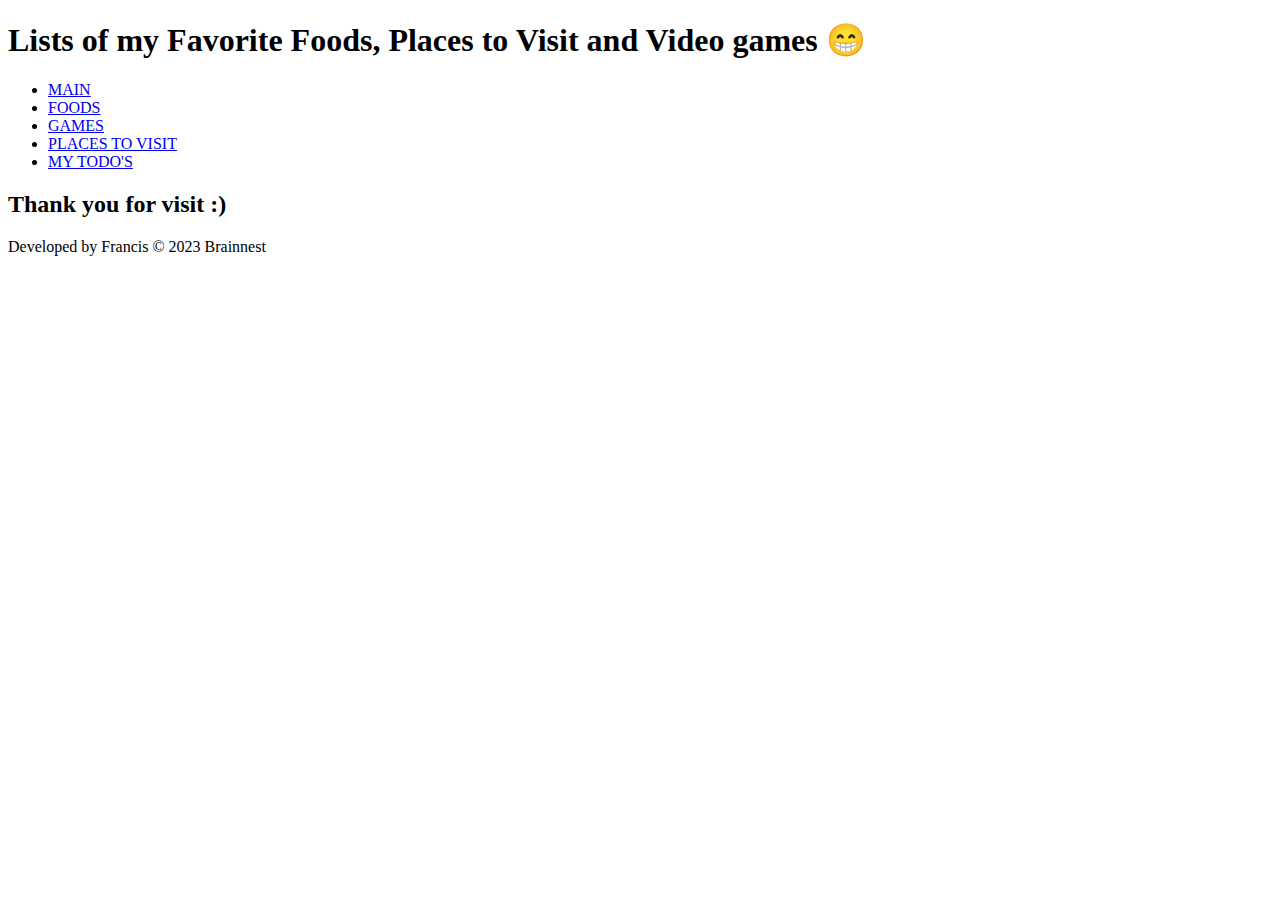
==== index.html @ e897d50c "Add files via upload" ====
<!DOCTYPE html>
<html lang="en">
<head>
    <meta charset="UTF-8">
    <meta http-equiv="X-UA-Compatible" content="IE=edge">
    <meta name="viewport" content="width=device-width, initial-scale=1.0">
    <title>Francis Pama: Lists Assignment</title>
</head>
<body>
    <header>
        <h1>Lists of my Favorite Foods, Places to Visit and Video games <span>&#x1F601;</span></h1>
        <nav>
            <ul>
                <li><a href="index.html">MAIN</a></li>
                <li><a href="foods.html">FOODS</a></li>
                <li><a href="games.html">GAMES</a></li>
                <li><a href="places-visit.html">PLACES TO VISIT</a></li>
                <li><a href="todos.html">MY TODO'S</a></li>
            </ul>
        </nav>
    </header>
    <main>
        <h2>Thank you for visit :)</h2>
    </main>
    <footer>
        <p>Developed by Francis &copy; <time datetime="2023">2023</time> Brainnest</p>
    </footer> 
</body>
</html>
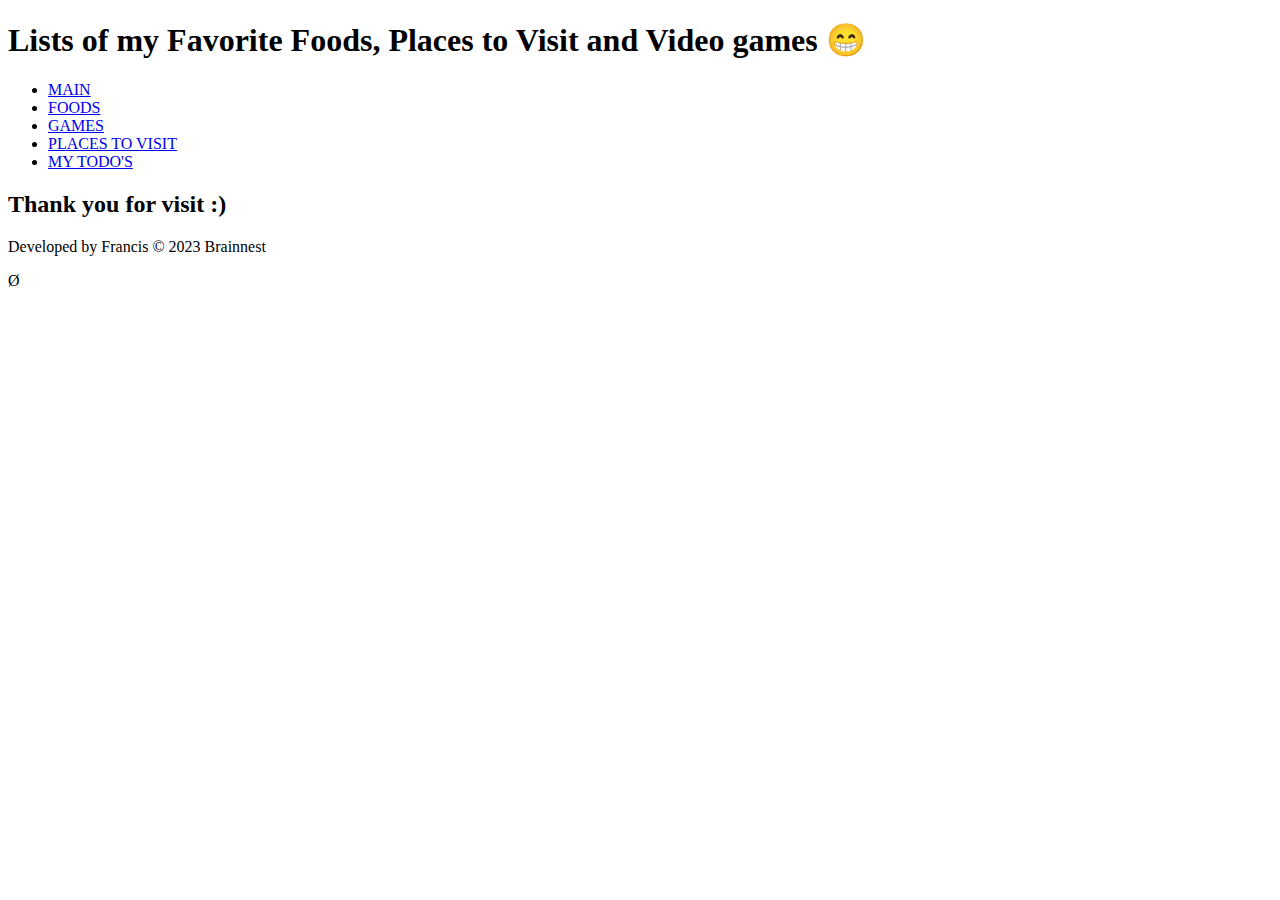
==== commit bb604c74: "1" ====
--- a/index.html
+++ b/index.html
@@ -24,6 +24,6 @@
     </main>
     <footer>
         <p>Developed by Francis &copy; <time datetime="2023">2023</time> Brainnest</p>
-    </footer> 
+    </footer>  Ø
 </body>
 </html>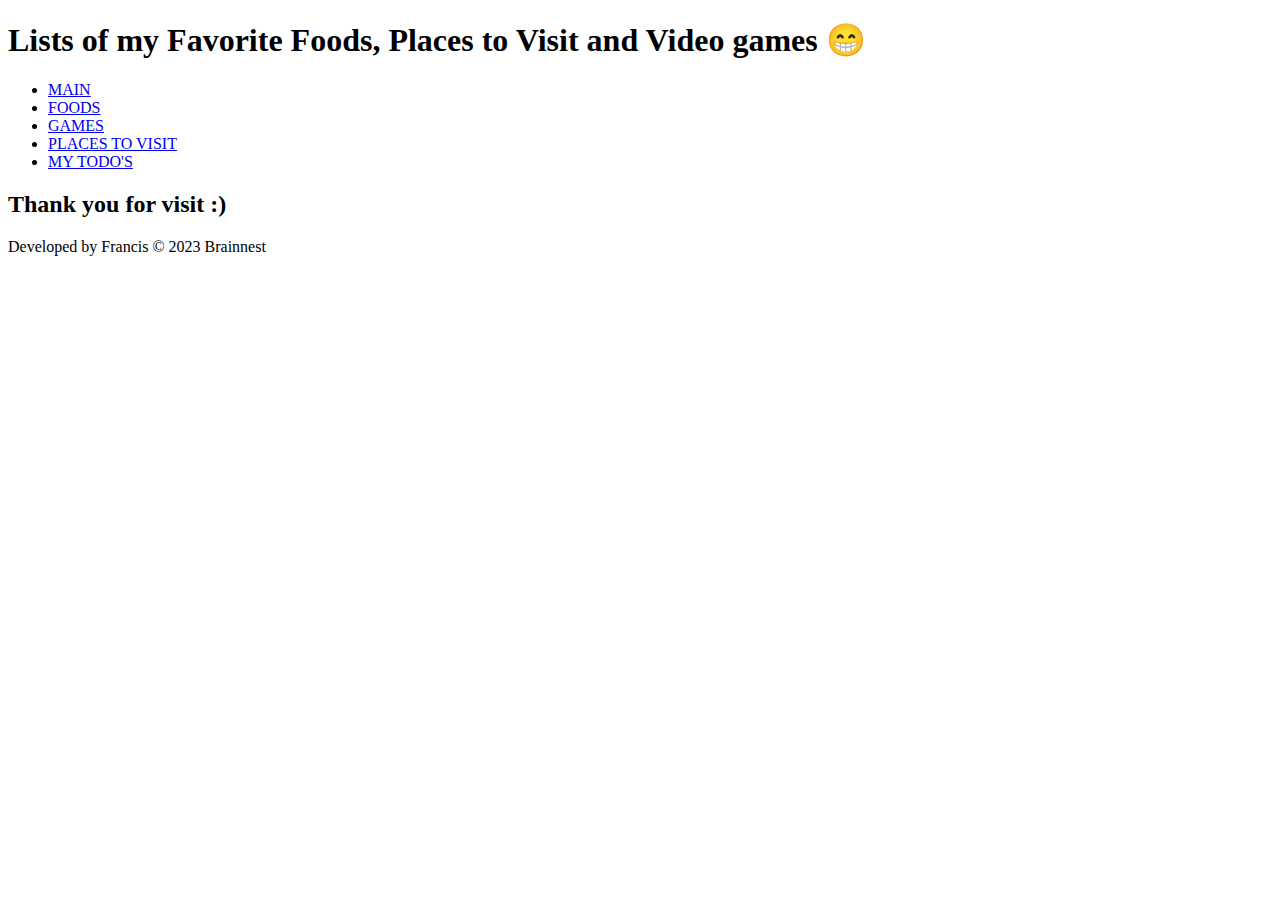
==== commit 8be2c7f0: "Merge branch 'main' of https://github.com/francisbcn/MY-WEBSITE" ====
--- a/index.html
+++ b/index.html
@@ -24,6 +24,6 @@
     </main>
     <footer>
         <p>Developed by Francis &copy; <time datetime="2023">2023</time> Brainnest</p>
-    </footer>  Ø
+    </footer> 
 </body>
 </html>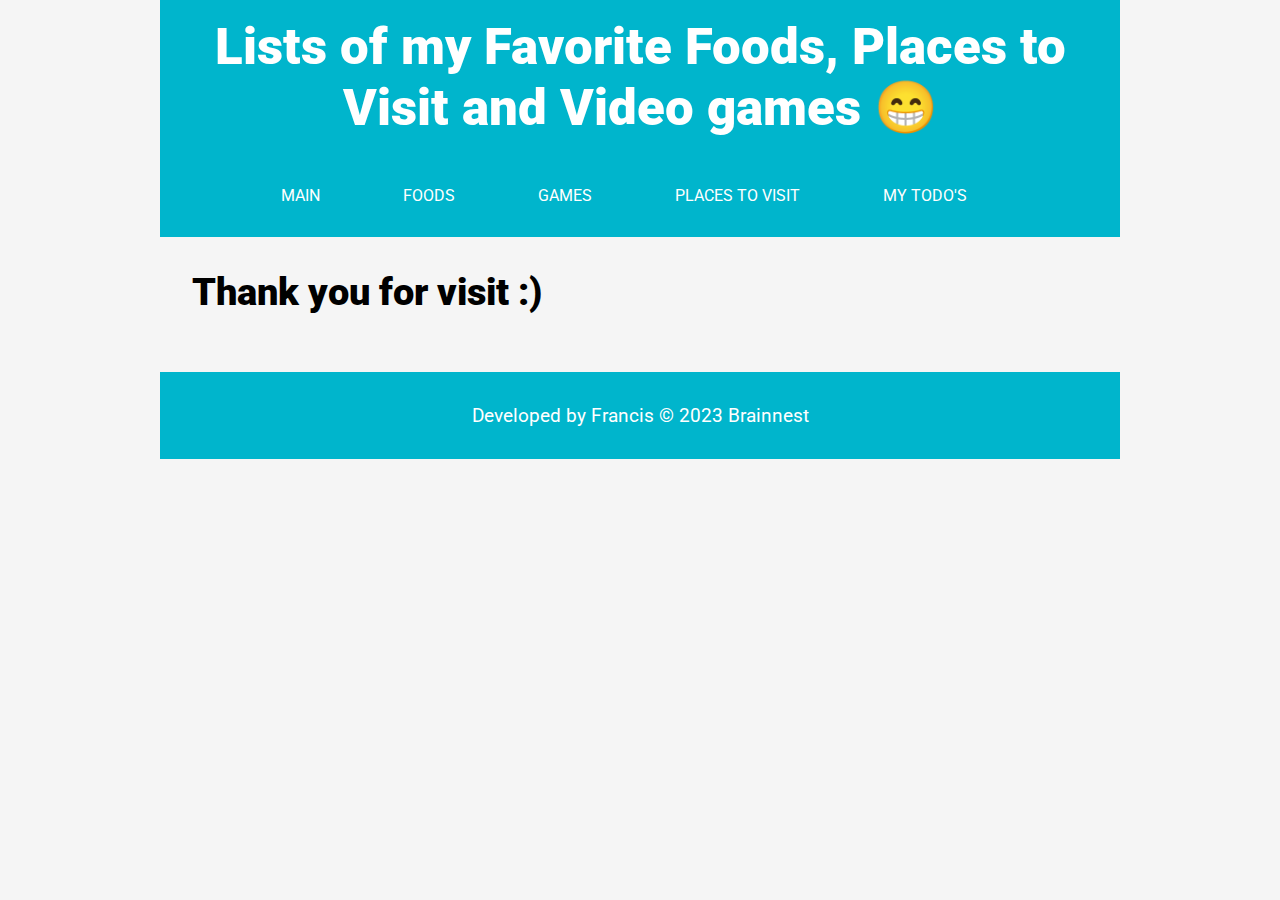
==== commit 8aad1348: "second" ====
--- a/index.html
+++ b/index.html
@@ -5,6 +5,7 @@
     <meta http-equiv="X-UA-Compatible" content="IE=edge">
     <meta name="viewport" content="width=device-width, initial-scale=1.0">
     <title>Francis Pama: Lists Assignment</title>
+    <link rel="stylesheet" type="text/css" href="css/style.css">
 </head>
 <body>
     <header>
--- a/css/style.css
+++ b/css/style.css
@@ -0,0 +1,228 @@
+/* FONTS*/
+@import url('https://fonts.googleapis.com/css2?family=Roboto:wght@300;400;500;700&display=swap');
+
+/* COLORS */
+:root {
+    --primary-color: #00B5CC; /* / light blue / */
+    --secondary-color: #F5F5F5; /* / light gray / */
+    --tertiary-color: #FFFFFF; /* / white / */
+    --accent-color: #008080; /* teal */
+    }
+
+/* GENERAL STYLES */
+*,
+*::before,
+*::after {
+box-sizing: border-box;
+margin: 0;
+padding: 0;
+}
+
+html {
+font-family: 'Roboto', sans-serif;
+font-size: 1rem;
+}
+
+body {
+background-color: var(--secondary-color);
+max-width: 960px;
+margin: 0 auto; 
+display: flex;
+flex-wrap: wrap; 
+flex-direction: column;
+}
+
+p {
+font-size: 1.2rem;
+margin-bottom: 1.6rem;
+}
+
+h1 {
+font-size: 3.2rem;
+font-weight: 900;
+text-align: center;
+width: 100%; 
+}
+
+h2 {
+font-size: 2.4rem;
+font-weight: 900;
+margin-bottom: 1.6rem;
+}
+
+h4 {
+font-size: 1.6rem;
+font-weight: 700;
+}
+
+
+/* HEADER & NAVIGATION */
+header {
+    background-color: var(--primary-color);
+    width: 100%;
+    height: auto;
+    display: flex;
+    justify-content: space-between;
+    align-items: center;
+    flex-direction: column;
+}
+
+header h1 {
+    color: var(--tertiary-color);
+    font-size: 3.2rem;
+    margin: 1rem 0;
+
+}
+
+nav {
+    display: flex;
+    align-items: center;
+}
+
+nav ul {
+    list-style: none;
+    display: flex;
+    justify-content: space-between;
+    margin: 2rem;
+}
+
+nav li {
+margin-right: 2rem; 
+}
+
+nav a {
+    color: var(--tertiary-color);
+    text-decoration: none;
+    padding: 1.6rem ;
+}
+
+nav a:hover {
+    color: var(--accent-color);
+    background-color: var(--secondary-color);
+    border-radius: 1rem;
+}
+    
+
+/* MAIN */
+
+main {
+    padding: 2rem;
+    display: flex;
+    flex-wrap: wrap;
+    flex-direction: column;
+}
+
+main a {
+    text-decoration: none;
+    color: var(--accent-color);
+    position: relative;
+    overflow: hidden;
+    }
+    
+main ul li a:hover {
+    color: var(--secondary-color);
+    text-shadow: 0 0 10px #fff;
+    letter-spacing: 2px;
+}
+    
+main ul li a:hover:before {
+    content: "🛍";
+    position: absolute;
+    top: 50%;
+    left: 50%;
+    transform: translate(-50%, -50%);
+    font-size: 40px;
+    opacity: 0;
+    transition: all 0.5s ease-in-out;
+}
+    
+main ul li a:hover:after {
+    content: "";
+    position: absolute;
+    top: 0;
+    left: 0;
+    width: 100%;
+    height: 100%;
+    background-color: var(--accent-color);
+    z-index: -1;
+    transform: scale(1.5);
+    transform-origin: top;
+    transition: transform 0.5s ease-in-out;
+}
+    
+main h4 {
+    color: var(--tertiary-color);
+    font-size: 1.4rem;
+    margin: 1rem 0;
+
+} 
+    
+main h4 a:hover {
+    color: var(--primary-color);
+    text-decoration: none;
+}
+    
+main ol {
+    list-style: none;
+    display: flex;
+    flex-wrap: wrap; 
+    justify-content: space-between;
+    flex-direction: column;
+}
+
+main li {
+    list-style: none;
+    color: var(--accent-color);
+    font-size: 1.4rem;
+    margin: 1rem 0;
+
+}
+    
+main ol li {
+    font-size: 1.6rem;
+    margin-bottom: 1.6rem;
+    display: flex;
+    align-items: center;
+}
+    
+main ol li img {
+    border-radius: 5rem; 
+    width: 12vw;
+    margin-right: 1.6rem;
+    transition: all 0.3s ease-in-out;
+}
+
+img:hover {
+    transform: scale(1.2); 
+    transition: all 0.3s ease-in-out;
+    background-color: #f4f4f4;
+    cursor: pointer;
+
+}
+    
+/* FOOTER */
+footer {
+    background-color: var(--primary-color);
+    color: var(--tertiary-color);
+    padding: 2rem;
+    text-align: center;
+}
+    
+footer p {
+    margin: 0;
+}
+    
+/* MEDIA QUERIES */
+@media screen and (max-width: 768px) {
+    body {
+    font-size: 1.4rem;
+    }
+    }
+    
+    @media screen and (max-width: 480px) {
+    nav ul {
+    flex-direction: column;
+    align-items: center;
+    }
+}
+
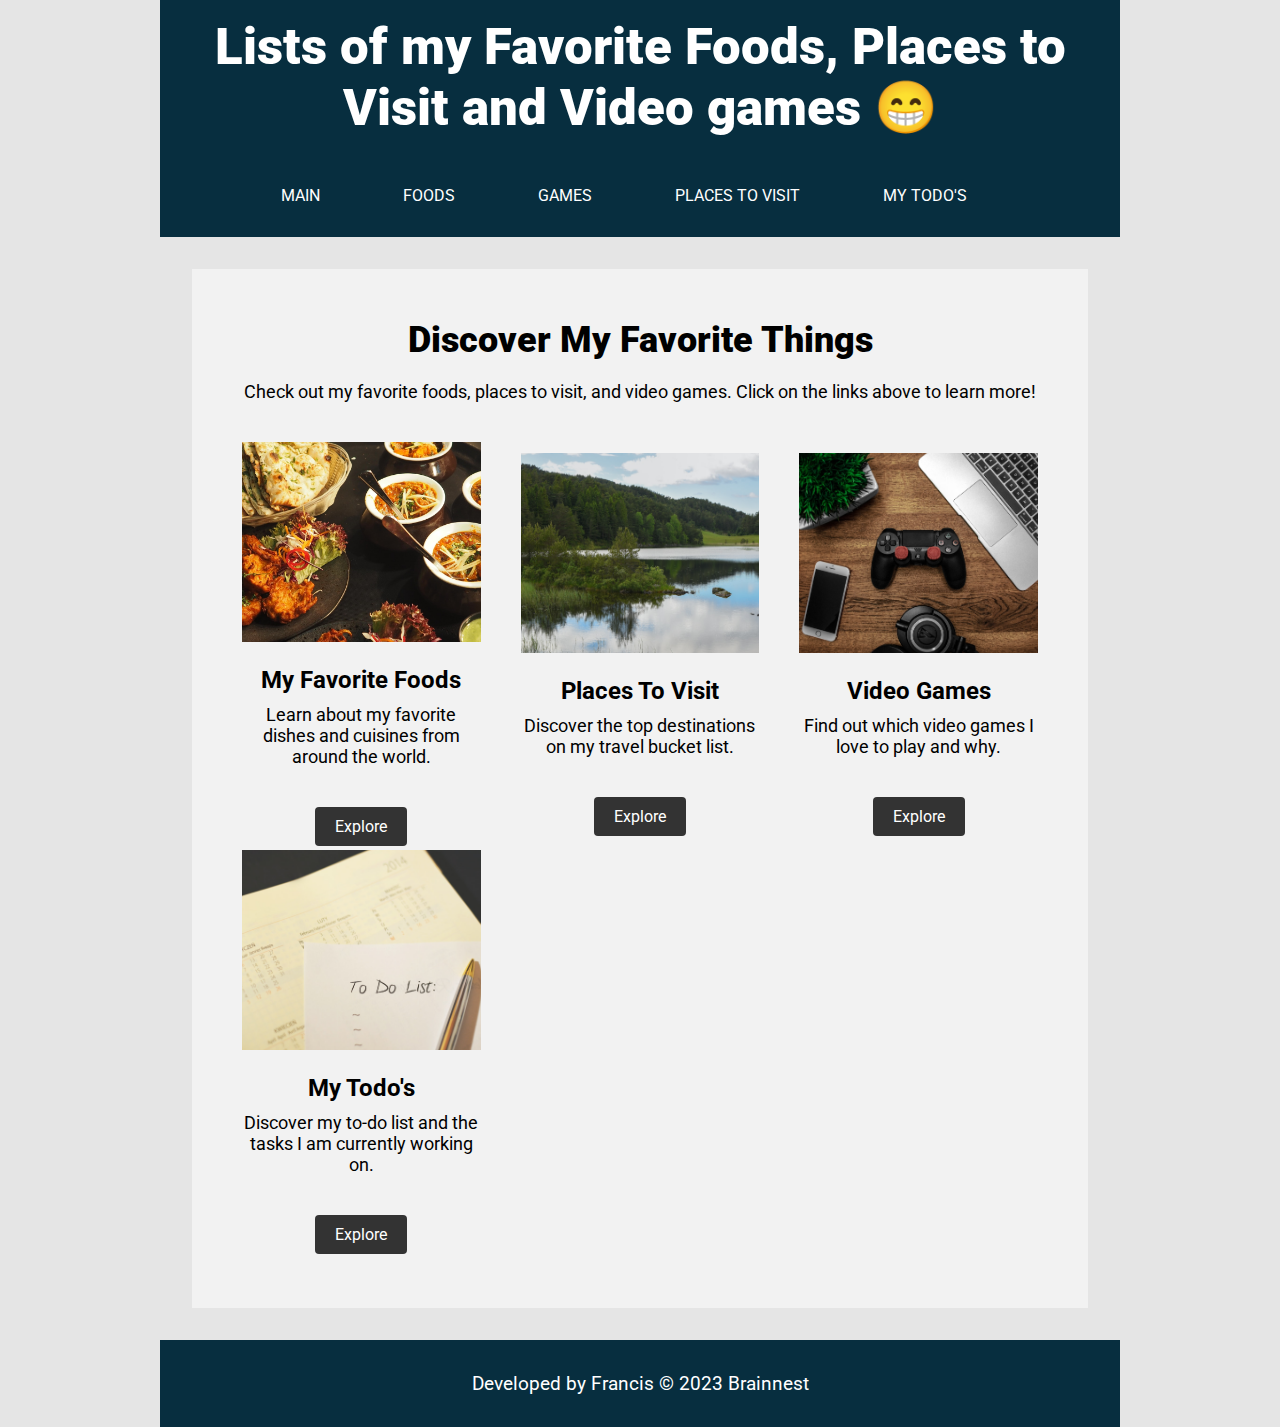
==== commit 53525f0c: "CSS changes" ====
--- a/index.html
+++ b/index.html
@@ -4,7 +4,7 @@
     <meta charset="UTF-8">
     <meta http-equiv="X-UA-Compatible" content="IE=edge">
     <meta name="viewport" content="width=device-width, initial-scale=1.0">
-    <title>Francis Pama: Lists Assignment</title>
+    <title>Francis Pama: Lists </title>
     <link rel="stylesheet" type="text/css" href="css/style.css">
 </head>
 <body>
@@ -21,7 +21,36 @@
         </nav>
     </header>
     <main>
-        <h2>Thank you for visit :)</h2>
+        <section id="cta">
+            <h2>Discover My Favorite Things</h2>
+            <p>Check out my favorite foods, places to visit, and video games. Click on the links above to learn more!</p>
+            <div id="featured-lists">
+                <div class="featured-item">
+                    <img src="images/foods.jpg" alt="My Favorite Foods">
+                    <h3>My Favorite Foods</h3>
+                    <p>Learn about my favorite dishes and cuisines from around the world.</p>
+                    <a href="foods.html" class="cta-button">Explore</a>
+                </div>
+                <div class="featured-item">
+                    <img src="images/places.jpg" alt="Places To Visit">
+                    <h3>Places To Visit</h3>
+                    <p>Discover the top destinations on my travel bucket list.</p>
+                    <a href="places-visit.html" class="cta-button">Explore</a>
+                </div>
+                <div class="featured-item">
+                    <img src="images/games.jpg" alt="Video Games">
+                    <h3>Video Games</h3>
+                    <p>Find out which video games I love to play and why.</p>
+                    <a href="games.html" class="cta-button">Explore</a>
+                </div>
+                <div class="featured-item">
+                    <img src="images/todos.jpg" alt="My Todo's">
+                    <h3>My Todo's</h3>
+                    <p>Discover my to-do list and the tasks I am currently working on.</p>
+                    <a href="todos.html" class="cta-button">Explore</a>
+                </div>
+            </div>
+        </section>
     </main>
     <footer>
         <p>Developed by Francis &copy; <time datetime="2023">2023</time> Brainnest</p>
--- a/css/style.css
+++ b/css/style.css
@@ -3,56 +3,60 @@
 
 /* COLORS */
 :root {
-    --primary-color: #00B5CC; /* / light blue / */
-    --secondary-color: #F5F5F5; /* / light gray / */
-    --tertiary-color: #FFFFFF; /* / white / */
-    --accent-color: #008080; /* teal */
-    }
+--primary-color: #072E3F;
+/* / / dark blue / / */
+--secondary-color: #E5E5E5;
+/* / / light gray / / */
+--tertiary-color: #FFFFFF;
+/* / / white / / */
+--accent-color: #3D9FB9;
+/* / / light blue / */ 
+}
 
 /* GENERAL STYLES */
 *,
 *::before,
 *::after {
-box-sizing: border-box;
-margin: 0;
-padding: 0;
+    box-sizing: border-box;
+    margin: 0;
+    padding: 0;
 }
 
 html {
-font-family: 'Roboto', sans-serif;
-font-size: 1rem;
+    font-family: 'Roboto', sans-serif;
+    font-size: 1rem;
 }
 
 body {
-background-color: var(--secondary-color);
-max-width: 960px;
-margin: 0 auto; 
-display: flex;
-flex-wrap: wrap; 
-flex-direction: column;
+    background-color: var(--secondary-color);
+    max-width: 960px;
+    margin: 0 auto;
+    display: flex;
+    flex-wrap: wrap;
+    flex-direction: column;
 }
 
 p {
-font-size: 1.2rem;
-margin-bottom: 1.6rem;
+    font-size: 1.2rem;
+    margin-bottom: 1.6rem;
 }
 
 h1 {
-font-size: 3.2rem;
-font-weight: 900;
-text-align: center;
-width: 100%; 
+    font-size: 3.2rem;
+    font-weight: 900;
+    text-align: center;
+    width: 100%;
 }
 
 h2 {
-font-size: 2.4rem;
-font-weight: 900;
-margin-bottom: 1.6rem;
+    font-size: 2.4rem;
+    font-weight: 900;
+    margin-bottom: 1.6rem;
 }
 
 h4 {
-font-size: 1.6rem;
-font-weight: 700;
+    font-size: 1.6rem;
+    font-weight: 700;
 }
 
 
@@ -87,13 +91,13 @@
 }
 
 nav li {
-margin-right: 2rem; 
+    margin-right: 2rem;
 }
 
 nav a {
     color: var(--tertiary-color);
     text-decoration: none;
-    padding: 1.6rem ;
+    padding: 1.6rem;
 }
 
 nav a:hover {
@@ -101,8 +105,70 @@
     background-color: var(--secondary-color);
     border-radius: 1rem;
 }
-    
-
+
+
+/* INDEX */
+
+#cta {
+    text-align: center;
+    padding: 50px;
+    background-color: #f2f2f2;
+    }
+    
+    #cta h2 {
+    font-size: 36px;
+    margin-bottom: 20px;
+    }
+    
+    #cta p {
+    font-size: 18px;
+    margin-bottom: 40px;
+    }
+    
+    #featured-lists {
+    display: flex;
+    justify-content: space-between;
+    align-items: center;
+    flex-wrap: wrap;
+    }
+    
+    .featured-item {
+    width: 30%;
+    text-align: center;
+    }
+    
+    .featured-item img {
+    width: 100%;
+    height: 200px;
+    object-fit: cover;
+    margin-bottom: 20px;
+    }
+    
+    .featured-item h3 {
+    font-size: 24px;
+    margin-bottom: 10px;
+    }
+    
+    .featured-item p {
+    font-size: 16px;
+    margin-bottom: 20px;
+    }
+    
+    .cta-button {
+    display: inline-block;
+    padding: 10px 20px;
+    background-color: #333;
+    color: #fff;
+    text-decoration: none;
+    border-radius: 4px;
+    transition: all 0.2s;
+    }
+    
+    .cta-button:hover {
+    background-color: #fff;
+    color: #333;
+    cursor: pointer;
+    }
 /* MAIN */
 
 main {
@@ -117,14 +183,14 @@
     color: var(--accent-color);
     position: relative;
     overflow: hidden;
-    }
-    
+}
+
 main ul li a:hover {
     color: var(--secondary-color);
     text-shadow: 0 0 10px #fff;
     letter-spacing: 2px;
 }
-    
+
 main ul li a:hover:before {
     content: "🛍";
     position: absolute;
@@ -135,7 +201,7 @@
     opacity: 0;
     transition: all 0.5s ease-in-out;
 }
-    
+
 main ul li a:hover:after {
     content: "";
     position: absolute;
@@ -149,23 +215,23 @@
     transform-origin: top;
     transition: transform 0.5s ease-in-out;
 }
-    
+
 main h4 {
     color: var(--tertiary-color);
     font-size: 1.4rem;
     margin: 1rem 0;
 
-} 
-    
+}
+
 main h4 a:hover {
     color: var(--primary-color);
     text-decoration: none;
 }
-    
+
 main ol {
     list-style: none;
     display: flex;
-    flex-wrap: wrap; 
+    flex-wrap: wrap;
     justify-content: space-between;
     flex-direction: column;
 }
@@ -177,29 +243,29 @@
     margin: 1rem 0;
 
 }
-    
+
 main ol li {
     font-size: 1.6rem;
     margin-bottom: 1.6rem;
     display: flex;
     align-items: center;
 }
-    
+
 main ol li img {
-    border-radius: 5rem; 
+    border-radius: 5rem;
     width: 12vw;
     margin-right: 1.6rem;
     transition: all 0.3s ease-in-out;
 }
 
 img:hover {
-    transform: scale(1.2); 
+    transform: scale(1.2);
     transition: all 0.3s ease-in-out;
     background-color: #f4f4f4;
     cursor: pointer;
 
 }
-    
+
 /* FOOTER */
 footer {
     background-color: var(--primary-color);
@@ -207,22 +273,21 @@
     padding: 2rem;
     text-align: center;
 }
-    
+
 footer p {
     margin: 0;
 }
-    
+
 /* MEDIA QUERIES */
 @media screen and (max-width: 768px) {
     body {
-    font-size: 1.4rem;
-    }
-    }
-    
-    @media screen and (max-width: 480px) {
+        font-size: 1.4rem;
+    }
+}
+
+@media screen and (max-width: 480px) {
     nav ul {
-    flex-direction: column;
-    align-items: center;
-    }
-}
-
+        flex-direction: column;
+        align-items: center;
+    }
+}
